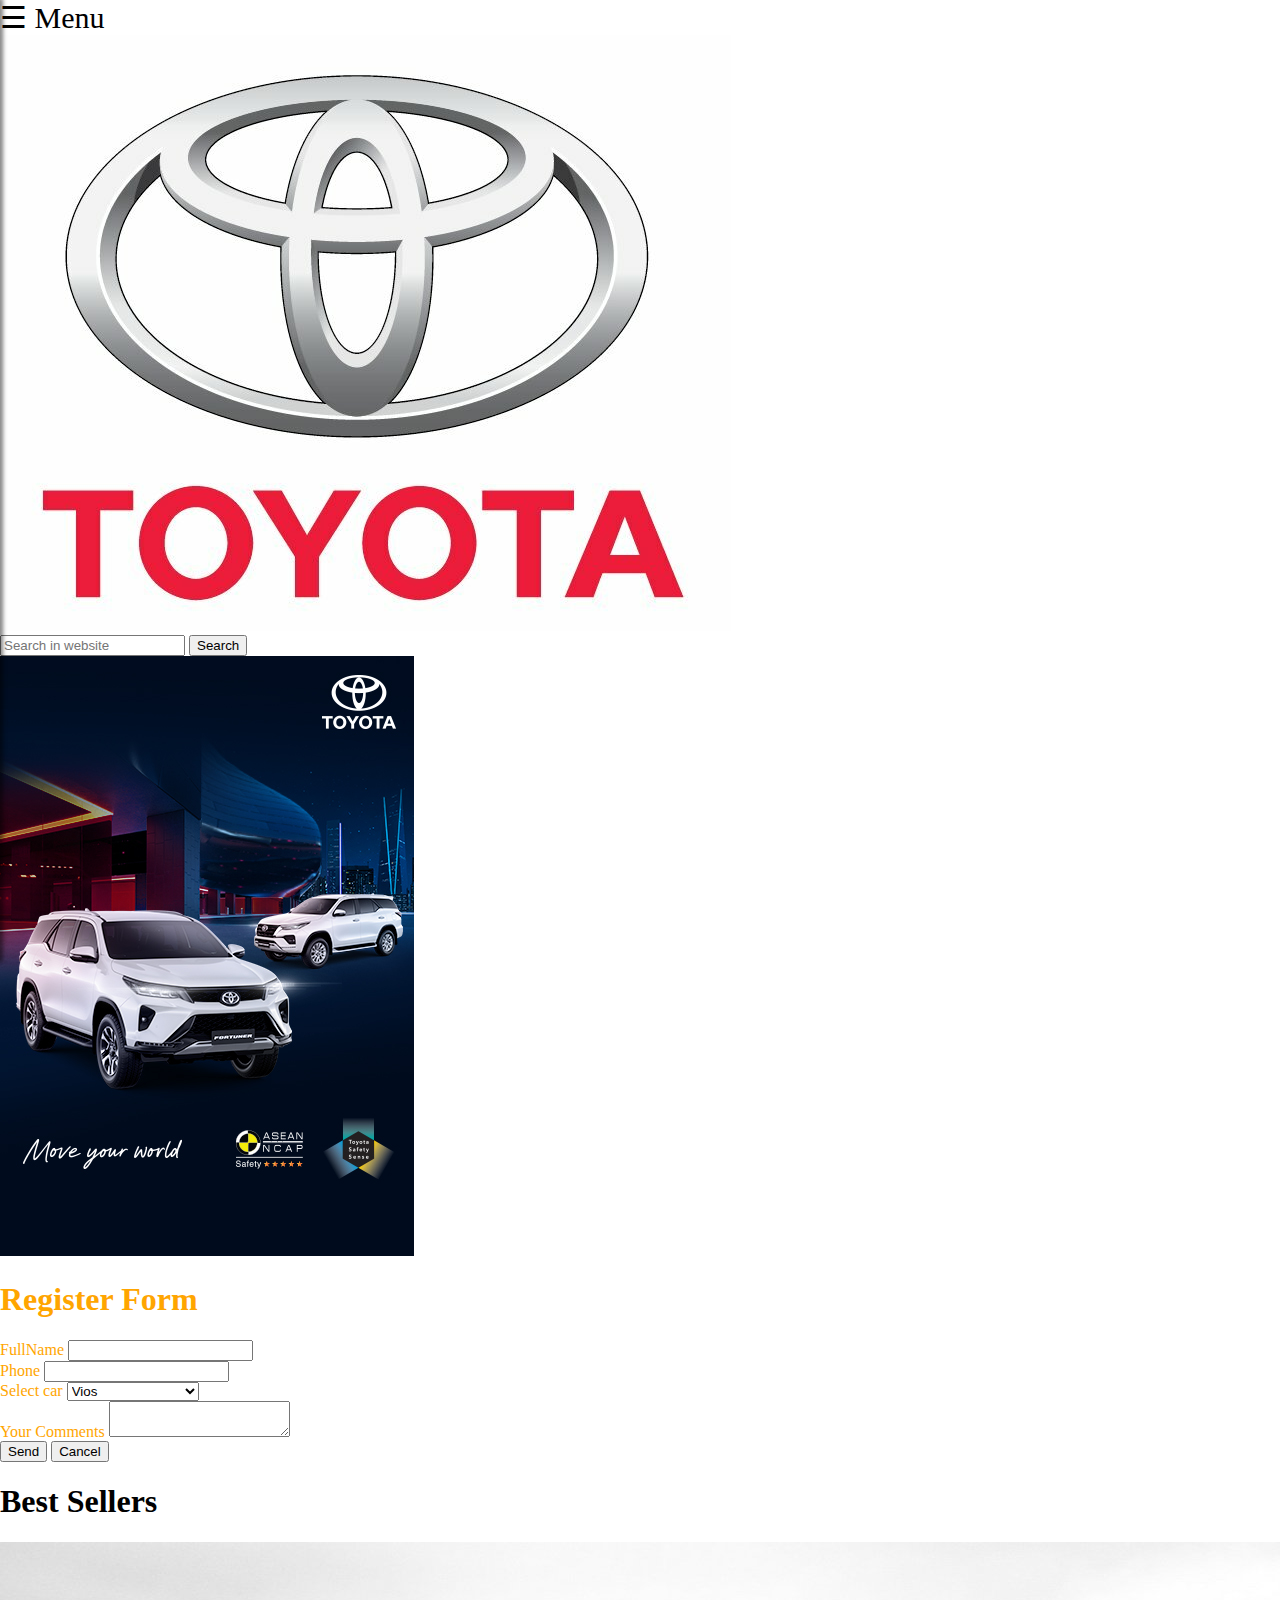
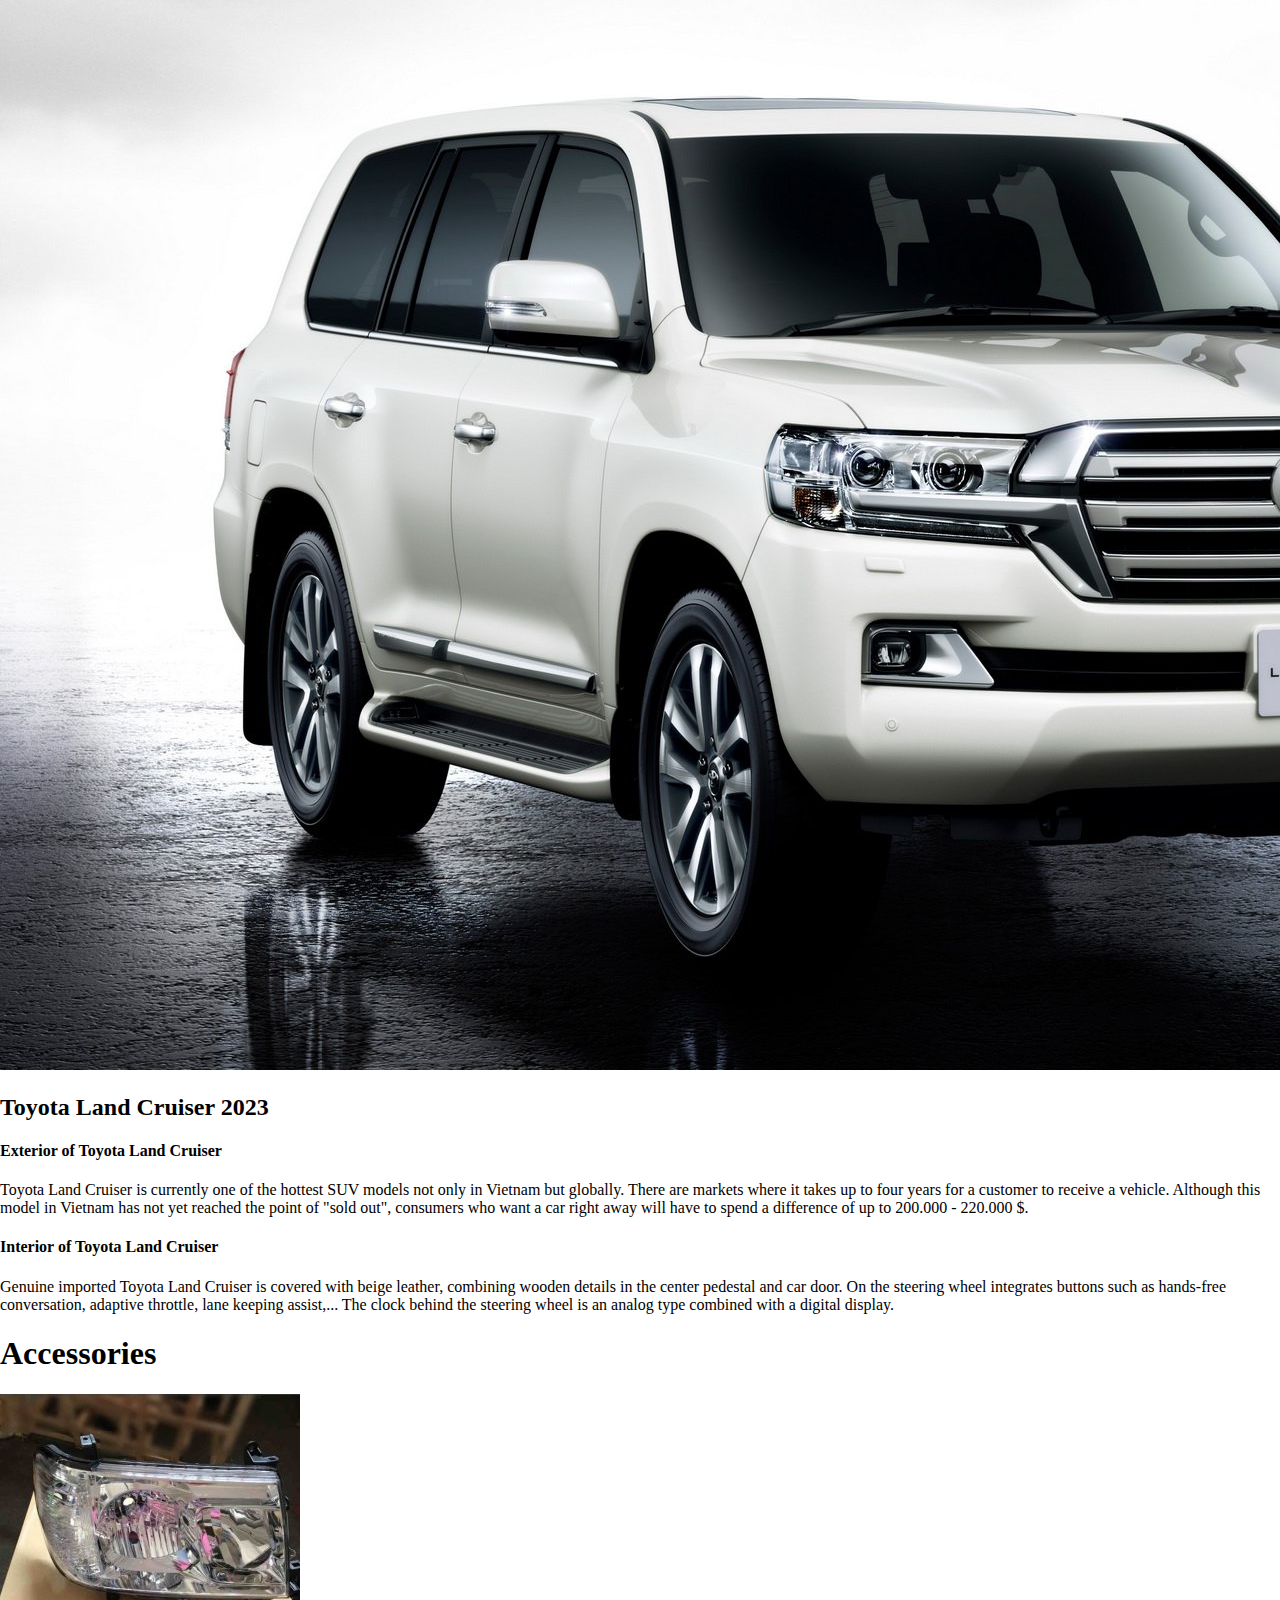
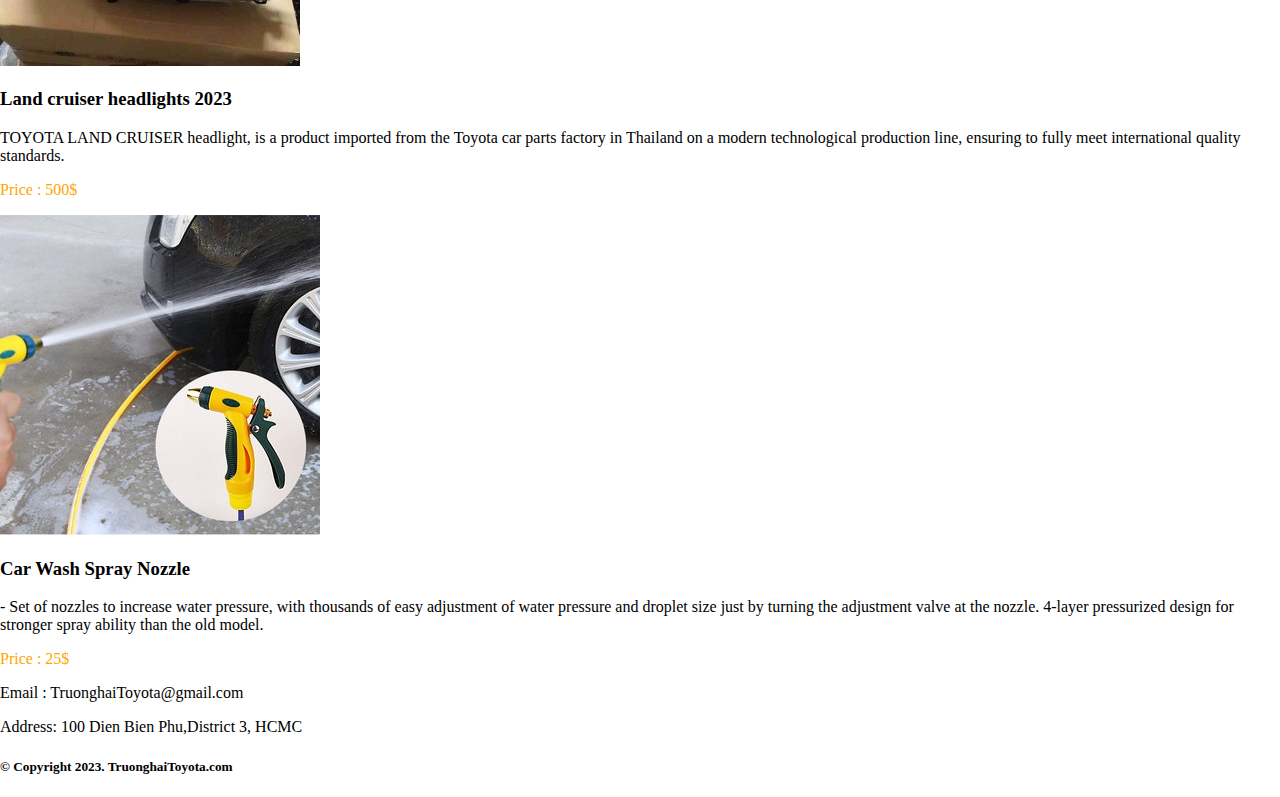
==== toyota/index.html @ 2302b3df "Add new project4" ====
<!DOCTYPE html>
<html>
  <head>
    <meta charset="utf-8" />
    <title>Truong Hai Toyota</title>

    <!--Embed css here-->
    <link rel="stylesheet" href="css/styles.css" />

    <style>
      body {
        margin: 0px;
      }
      .checked {
        color: orange;
      }

      .sidenav {
        height: 100%;
        width: 0;
        position: fixed;
        z-index: 1;
        top: 0;
        left: 0;
        background-color: #07a0c7;
        overflow-x: hidden;
        transition: 0.5s;
        padding-top: 60px;
        webkit-box-shadow: 0px 0px 5px 2px rgba(0, 0, 0, 0.75);
        -moz-box-shadow: 0px 0px 5px 2px rgba(0, 0, 0, 0.75);
        box-shadow: 0px 0px 5px 2px rgba(0, 0, 0, 0.75);
      }

      .sidenav a {
        padding: 8px 8px 8px 32px;
        text-decoration: none;
        font-size: 25px;
        color: #818181;
        display: block;
        transition: 0.3s;
        color: #fcf41b;
      }

      .sidenav a:hover {
        color: #ffffff;
        font-weight: bold;
      }

      .sidenav .closebtn {
        position: absolute;
        top: 0;
        right: 25px;
        font-size: 36px;
        margin-left: 50px;
      }

      @media screen and (max-height: 450px) {
        .sidenav {
          padding-top: 15px;
        }
        .sidenav a {
          font-size: 18px;
        }
      }
    </style>
  </head>

  <body>
    <div id="header-container">
      <!-- content header-->

      <div id="menu-container">
        <!--content menu-->

        <div id="mySidenav" class="sidenav">
          <a href="javascript:void(0)" class="closebtn" onclick="closeNav()"
            >&times;</a
          >
          <a href="#">Home</a>
          <a href="#">About</a>
          <a href="#">Vios 2023</a>
          <a href="#">Camry 2022</a>
          <a href="#">Fortuner 2023</a>
          <a href="#">Land Cruiser</a>
          <a href="#">Contact</a>
        </div>
        <span
          class="normal-padding-margin"
          style="font-size: 30px; cursor: pointer"
          onclick="openNav()"
          >&#9776; Menu</span
        >
      </div>
      <!-- Kết thúc content menu-->

      <div id="logo-container">
        <!-- content logo-->
        <a href="index.html"><img src="images/logo.jpg" /></a>
      </div>
      <!--Kết thúc content logo-->

      <div class="normal-padding-margin" id="search-bar-container">
        <!--content search-->
        <form>
          <input type="text" placeholder="Search in website" />
          <button type="submit">Search</button>
        </form>
      </div>
      <!--Kết thúc content search-->
    </div>
    <!--Kết thúc content header-->

    <div id="banner-registerform" class="center-style">
      <div id="banner">
        <!--div banner-->

        <img src="images/Banner01.jpg" alt="Toyota" />
      </div>
      <!--Kết thúc Banner-->

      <div class="checked" id="register-form">
        <!--div form register-->

        <!--content form-->
        <h1>Register Form</h1>
        <form id="main-form" action="#">
          <div id="div-content-container">
            <div class="div-content">
              <label>FullName</label>
              <input type="text" name="fullname" />
            </div>

            <div class="div-content">
              <label>Phone</label>
              <input type="text" name="fullname" />
            </div>

            <div class="div-content">
              <label>Select car</label>
              <select>
                <option value="vios">Vios</option>
                <option value="camry">Camry 2022</option>
                <option value="Fortuner">Fortuner 2022</option>
                <option value="Landcruiser">Land Cruiser 2023</option>
              </select>
            </div>

            <div class="div-content">
              <label>Your Comments</label>
              <textarea name="comments"></textarea>
            </div>
          </div>

          <div>
            <input class="button" type="submit" value="Send" />
            <input class="button" type="reset" value="Cancel" />
          </div>
        </form>

        <!-- Kết thúc content form-->
      </div>
      <!--Kết thúc div form register-->
    </div>

    <div style="clear: both"></div>

    <div id="best-seller-container">
      <!--content Best Sellers-->

      <h1>Best Sellers</h1>

      <div id="best-seller-content" class="center-style">
        <div class="center-style" id="best-seller-image">
          <img src="images/land_cruiser.jpg" alt="Land curser" />
        </div>

        <div id="best-seller-p">
          <h2>Toyota Land Cruiser 2023</h2>
          <h4>Exterior of Toyota Land Cruiser</h4>
          <p>
            Toyota Land Cruiser is currently one of the hottest SUV models not
            only in Vietnam but globally. There are markets where it takes up to
            four years for a customer to receive a vehicle. Although this model
            in Vietnam has not yet reached the point of "sold out", consumers
            who want a car right away will have to spend a difference of up to
            200.000 - 220.000 $.
          </p>
          <h4>Interior of Toyota Land Cruiser</h4>
          <p>
            Genuine imported Toyota Land Cruiser is covered with beige leather,
            combining wooden details in the center pedestal and car door. On the
            steering wheel integrates buttons such as hands-free conversation,
            adaptive throttle, lane keeping assist,... The clock behind the
            steering wheel is an analog type combined with a digital display.
          </p>
        </div>
      </div>

      <div style="clear: both"></div>
    </div>
    <!-- Kết thúc content Best Sellers-->

    <div id="accessories-container">
      <!--content Accessories-->

      <h1>Accessories</h1>

      <div id="accessories-content" class="center-style">
        <div id="accessories-left" class="center-style">
          <img src="images/denpha.jpg" />

          <div>
            <h3>Land cruiser headlights 2023</h3>
            <p>
              TOYOTA LAND CRUISER headlight, is a product imported from the
              Toyota car parts factory in Thailand on a modern technological
              production line, ensuring to fully meet international quality
              standards.
            </p>
            <p class="checked">Price : 500$</p>
          </div>

          
        </div>

        <div id="accessories-right" class="center-style ">
          <img src="images/Voiruaxe.jpg" />

          <div>
            <h3>Car Wash Spray Nozzle</h3>
            <p >
              - Set of nozzles to increase water pressure, with thousands of easy
              adjustment of water pressure and droplet size just by turning the
              adjustment valve at the nozzle. 4-layer pressurized design for
              stronger spray ability than the old model.
            </p>
            <p class="checked">Price : 25$</p>
          </div>

          
        </div>
      </div>

      <div style="clear: both; margin-bottom: 10px"></div>
    </div>
    <!-- Kết thúc content Accessories-->

    <div id="footer-container">
      <!--content footer-->

      <p>Email : TruonghaiToyota@gmail.com</p>
      <p>Address: 100 Dien Bien Phu,District 3, HCMC</p>
      <h5>&copy; Copyright 2023. TruonghaiToyota.com</h5>
    </div>
    <!--Kết thúc content footer-->

    <!--Embed javascript here-->
    <script src="js/script.js"></script>
  </body>
</html>
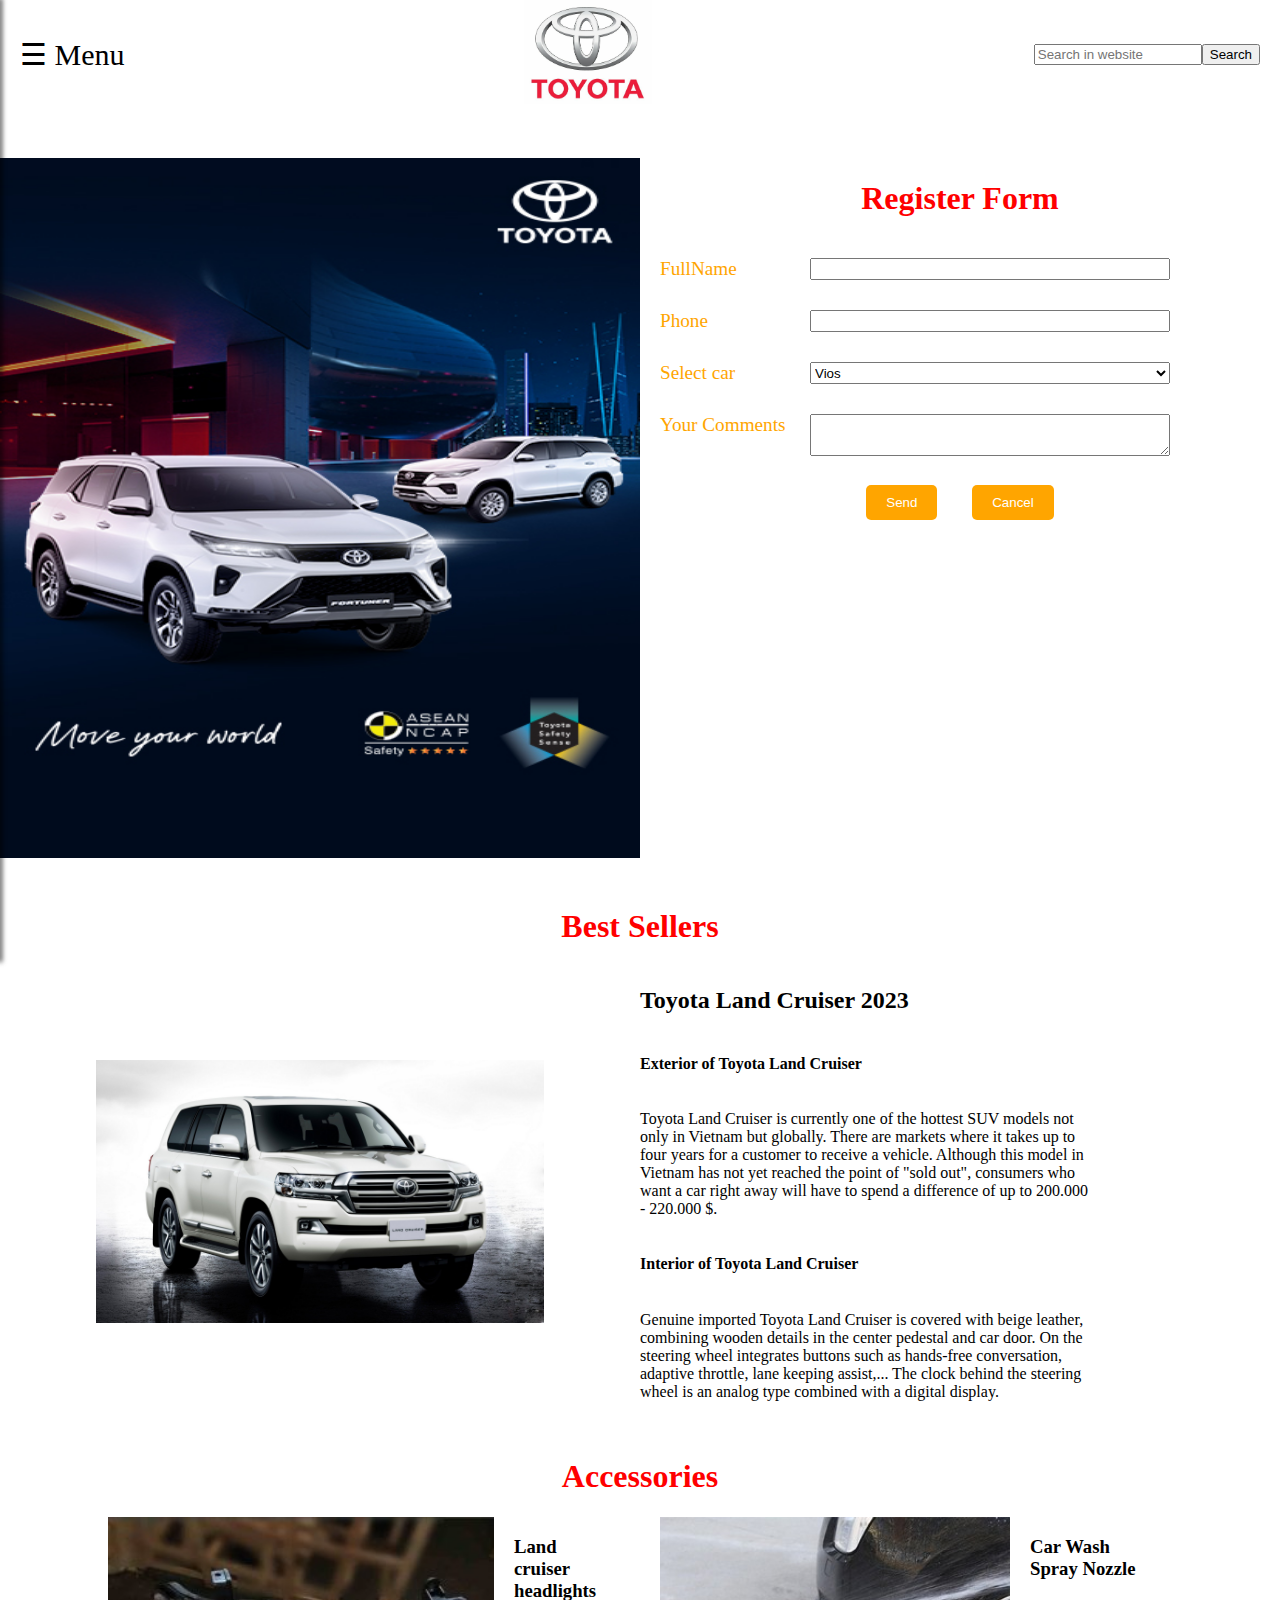
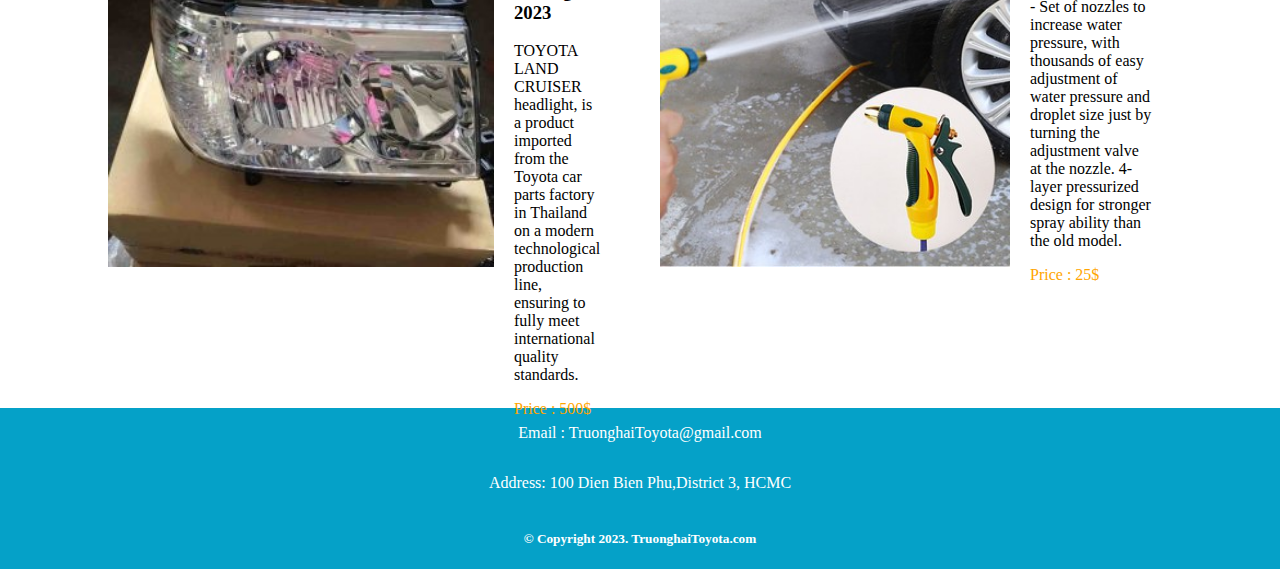
==== commit 9d2bc181: "Update index.html" ====
--- a/toyota/index.html
+++ b/toyota/index.html
@@ -5,7 +5,7 @@
     <title>Truong Hai Toyota</title>
 
     <!--Embed css here-->
-    <link rel="stylesheet" href="css/styles.css" />
+    <link rel="stylesheet" href="CSS/styles.css" />
 
     <style>
       body {
--- a/toyota/CSS/styles.css
+++ b/toyota/CSS/styles.css
@@ -0,0 +1,173 @@
+h1 {
+  color: red;
+  text-align: center;
+}
+
+.center-style {
+  display: flex;
+  justify-content: center;
+  align-items: center;
+}
+
+.normal-padding-margin {
+  padding: 10px;
+  margin: 10px;
+}
+
+#header-container {
+  display: flex;
+  justify-content: space-between;
+  align-items: center;
+  width: 100%;
+}
+
+#menu-container {
+  width: 20%;
+}
+
+#logo-container {
+  width: 10%;
+}
+
+#logo-container img{
+  width: 100%;
+}
+
+#search-bar-container {
+  width: 25%;
+  
+}
+
+#search-bar-container form {
+  width: 100%;
+  display: flex;
+  justify-content: flex-end;
+}
+
+#search-bar-container input {
+  width: 50%;
+}
+
+#banner-registerform {
+  width: 100%;
+  height: 700px;
+  margin-top: 50px;
+}
+
+#banner {
+  width: 50%;
+  height: 100%;
+}
+
+#banner img {
+  width: 100%;
+  height: 100%;
+}
+
+#register-form {
+  width: 50%;
+  height: 100%;
+  display: flex;
+  flex-direction: column;
+  align-items: center;
+}
+
+
+#main-form {
+  height: 70%;
+  width: 100%;
+  display: flex;
+  flex-direction: column;
+  align-items: center;
+  font-size: larger;
+}
+
+#main-form > div > .div-content{
+  display: grid;
+  grid-template-columns: 25% 60%;
+}
+
+#div-content-container {
+  width: 100%;
+}
+
+.div-content {
+  padding: 10px;
+  margin: 10px;
+}
+
+.div-content > textarea {
+  height: 100%;
+}
+
+.button {
+  padding: 10px 20px;
+  margin: 15px;
+  border: none;
+  background-color: orange;
+  color: white;
+  border-radius: 5px;
+}
+
+#best-seller-container, #accessories-container {
+  margin: 50px 0px;
+  height: 500px;
+}
+
+#best-seller-content {
+  width: 100%;
+}
+
+#best-seller-image {
+  width: 50%;
+}
+
+#best-seller-image img{
+  width: 70%;
+}
+
+#best-seller-p {
+  width: 50%;
+  display: flex;
+  flex-direction: column;
+  justify-content: center;
+}
+
+#best-seller-p p {
+  width: 70%
+}
+
+#accessories-container {
+  margin: 50px 0px;
+}
+
+#accessories-content {
+  width: 100%;
+  height: 70%;
+}
+
+#accessories-content img {
+  height: 100%;
+}
+
+#accessories-left, #accessories-right {
+  width: 40%;
+  display: flex;
+  justify-content: flex-start;
+  align-items: flex-start;
+  height: 100%;
+  margin: 20px;
+}
+
+#accessories-left div, #accessories-right div {
+  margin: 0px 20px;
+}
+
+#footer-container {
+  background-color: #05A1C8;
+  color: white;
+  display: flex;
+  justify-content: center;
+  flex-direction: column;
+  align-items: center;
+}